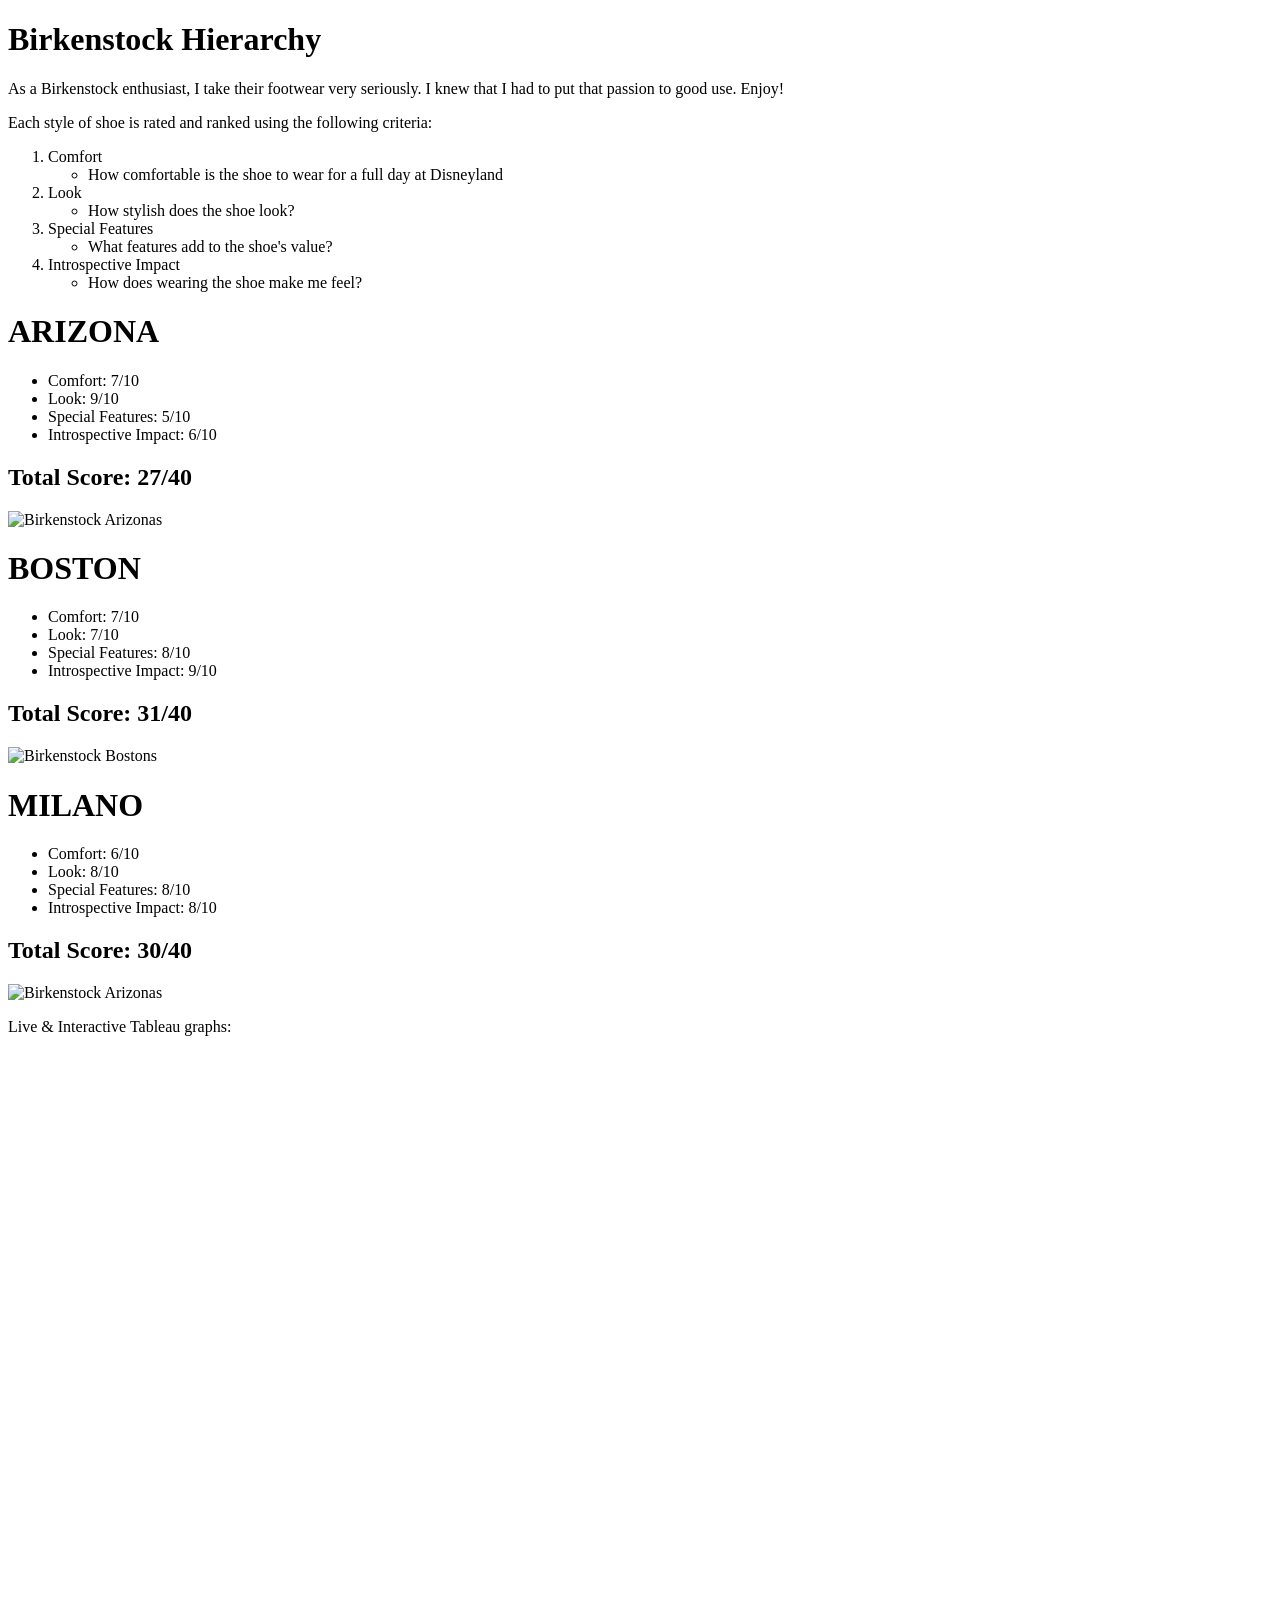
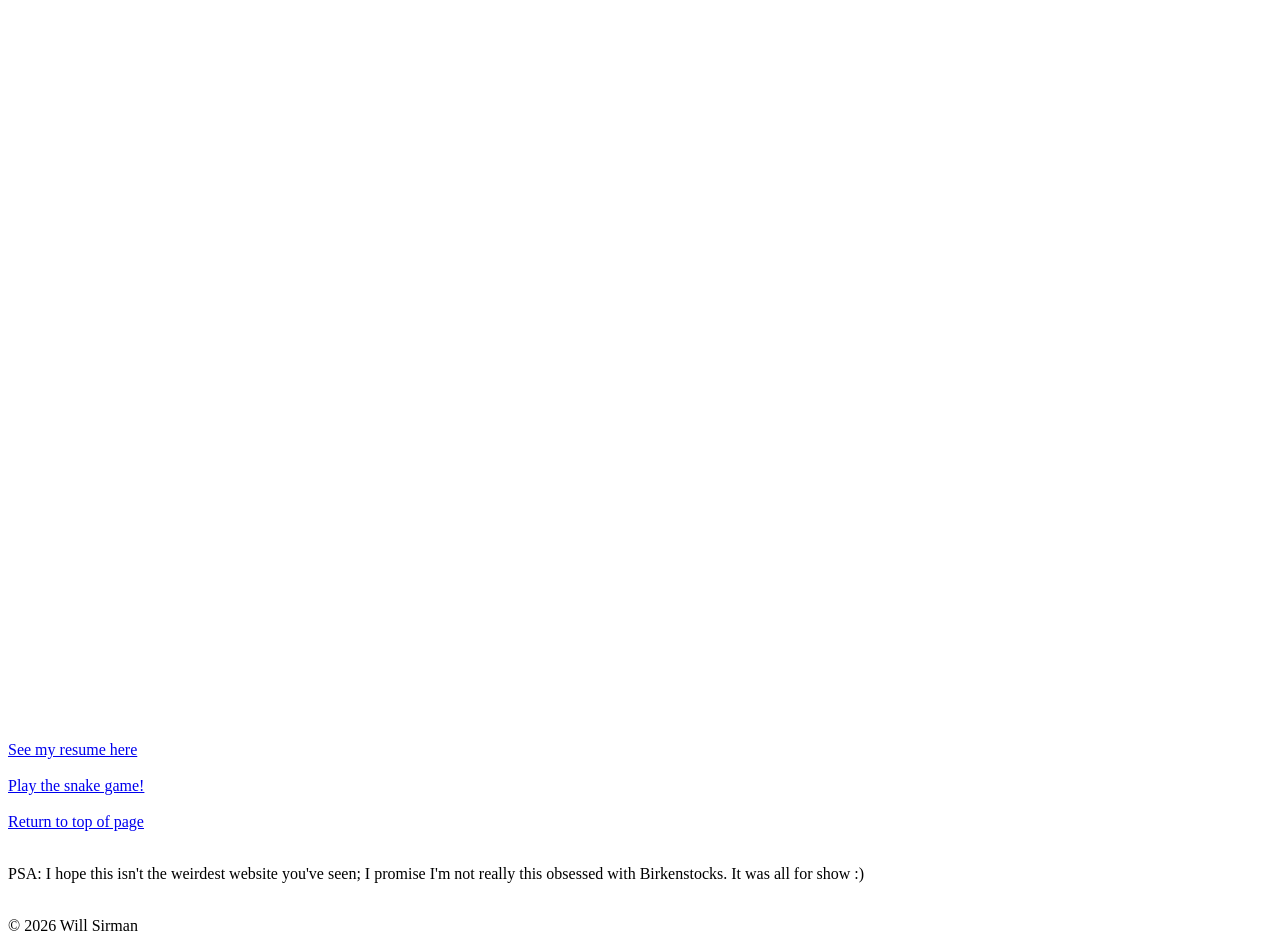
==== index.html @ cb6c4b24 "Add website files" ====
<!DOCTYPE html>
<html lang="en">
<head>
    <meta charset="UTF-8">
    <meta name="viewport" content="width=device-width, initial-scale=1.0">
    <title>From-Scratch Page</title>
    <link rel="stylesheet" type="text/css" href="../css/MyStyles.css">

</head>
<body>
    <div class="common header">
        <h1 id="top">Birkenstock Hierarchy</h1>
    </div>

    <div class="common subheader">
        <p>As a Birkenstock enthusiast, I take their footwear very seriously.
            I knew that I had to put that passion to good use. Enjoy! </p>
    </div>

    <div class="common scale">
        <p>Each style of shoe is rated and ranked using the following criteria:
            <ol>
                <li>Comfort</li>
                    <ul>
                        <li>How comfortable is the shoe to wear for a full day at Disneyland</li>
                    </ul>
                <li>Look</li>
                    <ul>
                        <li>How stylish does the shoe look?</li>
                    </ul>
                <li>Special Features</li>
                    <ul>
                        <li>What features add to the shoe's value?</li>
                    </ul>
                <li>Introspective Impact</li>
                    <ul>
                        <li>How does wearing the shoe make me feel?</li>
                    </ul>
            </ol>
        </p>
    </div>

    <div class="rankings">
        <div class="common Arizona">
            <h1>ARIZONA</h1>
            <ul>
                <li>Comfort: 7/10</li>
                <li>Look: 9/10</li>
                <li>Special Features: 5/10</li>
                <li>Introspective Impact: 6/10</li>
            </ul>
            <h2>Total Score: 27/40</h2>
            <img src="assets/img/arizona.jpg" alt="Birkenstock Arizonas">
        </div>

        <div class="common Boston">
            <h1>BOSTON</h1>
            <ul>
                <li>Comfort: 7/10</li>
                <li>Look: 7/10</li>
                <li>Special Features: 8/10</li>
                <li>Introspective Impact: 9/10</li>
            </ul>
            <h2>Total Score: 31/40</h2>
            <img src="assets/img/boston.jpg" alt="Birkenstock Bostons">
        </div>

        <div class="common Milano">
            <h1>MILANO</h1>
            <ul>
                <li>Comfort: 6/10</li>
                <li>Look: 8/10</li>
                <li>Special Features: 8/10</li>
                <li>Introspective Impact: 8/10</li>
            </ul>
            <h2>Total Score: 30/40</h2>
            <img src="assets/img/Milano.jpg" alt="Birkenstock Arizonas">
        </div>
    </div>
    <p class="common tabtitle">Live & Interactive Tableau graphs:</p>

<div class='tableauPlaceholder' id='viz1776133014313'>
    <noscript>
        <a href='#'>
            <img alt='BIRKENSTOCK SALES ANALYSIS'
                 src='https://public.tableau.com/static/images/Bi/BirkenstockAnalysis/DESCRIPTIVEANALYSIS/1_rss.png'
                 style='border: none' />
        </a>
    </noscript>

    <object class='tableauViz'>
        <param name='host_url' value='https://public.tableau.com/' />
        <param name='embed_code_version' value='3' />
        <param name='site_root' value='' />
        <param name='name' value='BirkenstockAnalysis/DESCRIPTIVEANALYSIS' />
        <param name='tabs' value='no' />
        <param name='toolbar' value='yes' />
        <param name='static_image' value='https://public.tableau.com/static/images/Bi/BirkenstockAnalysis/DESCRIPTIVEANALYSIS/1.png' />
        <param name='animate_transition' value='yes' />
        <param name='display_static_image' value='yes' />
        <param name='display_spinner' value='yes' />
        <param name='display_overlay' value='yes' />
        <param name='display_count' value='yes' />
        <param name='language' value='en-US' />
    </object>
</div>

<script type='text/javascript'>
    var divElement = document.getElementById('viz1776133014313');
    var vizElement = divElement.getElementsByTagName('object')[0];

    vizElement.style.width = '100%';
    vizElement.style.height = (divElement.offsetWidth * 0.75) + 'px';

    var scriptElement = document.createElement('script');
    scriptElement.src = 'https://public.tableau.com/javascripts/api/viz_v1.js';
    vizElement.parentNode.insertBefore(scriptElement, vizElement);
</script>
<br>
<div class="video">
<iframe width="560" height="315" src="https://www.youtube-nocookie.com/embed/jE7lg35RgiQ?si=fGVdCk2qnEZyLr0T" title="YouTube video player" frameborder="0" allow="accelerometer; autoplay; clipboard-write; encrypted-media; gyroscope; picture-in-picture; web-share" referrerpolicy="strict-origin-when-cross-origin" allowfullscreen></iframe>
</div>
    <nav class="common">
        <a href="resume.html" target="_blank">See my resume here</a>
        <br><br>
        <a href="ai.html" target="_blank">Play the snake game!</a>
        <br><br>
        <a href="#top" class="common">Return to top of page</a>
    </nav>
    <br>
    <p class="common psa">PSA: I hope this isn't the weirdest website you've seen; I promise I'm not really this obsessed with Birkenstocks. It was all for show :)</p>  
    <br>
    <div class="common footer">
        &copy; 2026 Will Sirman
    </div>
</body>
</html>
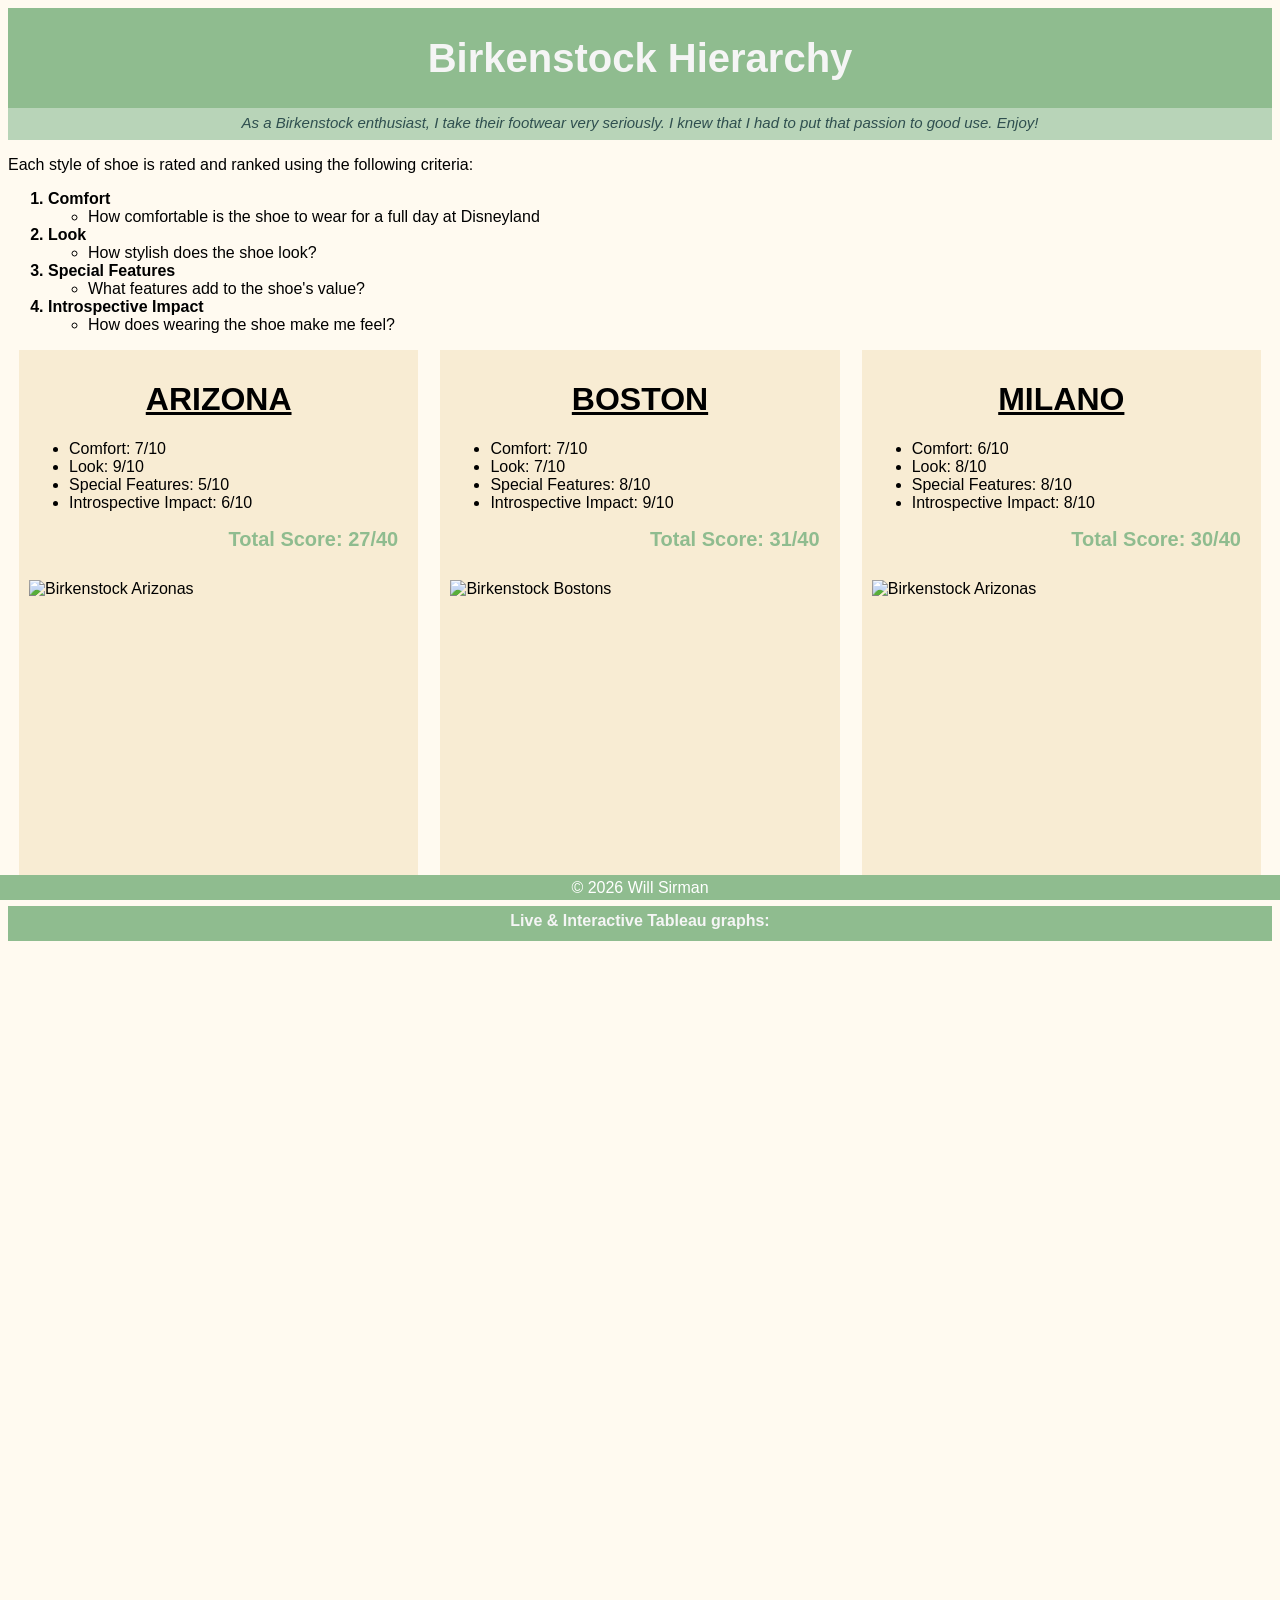
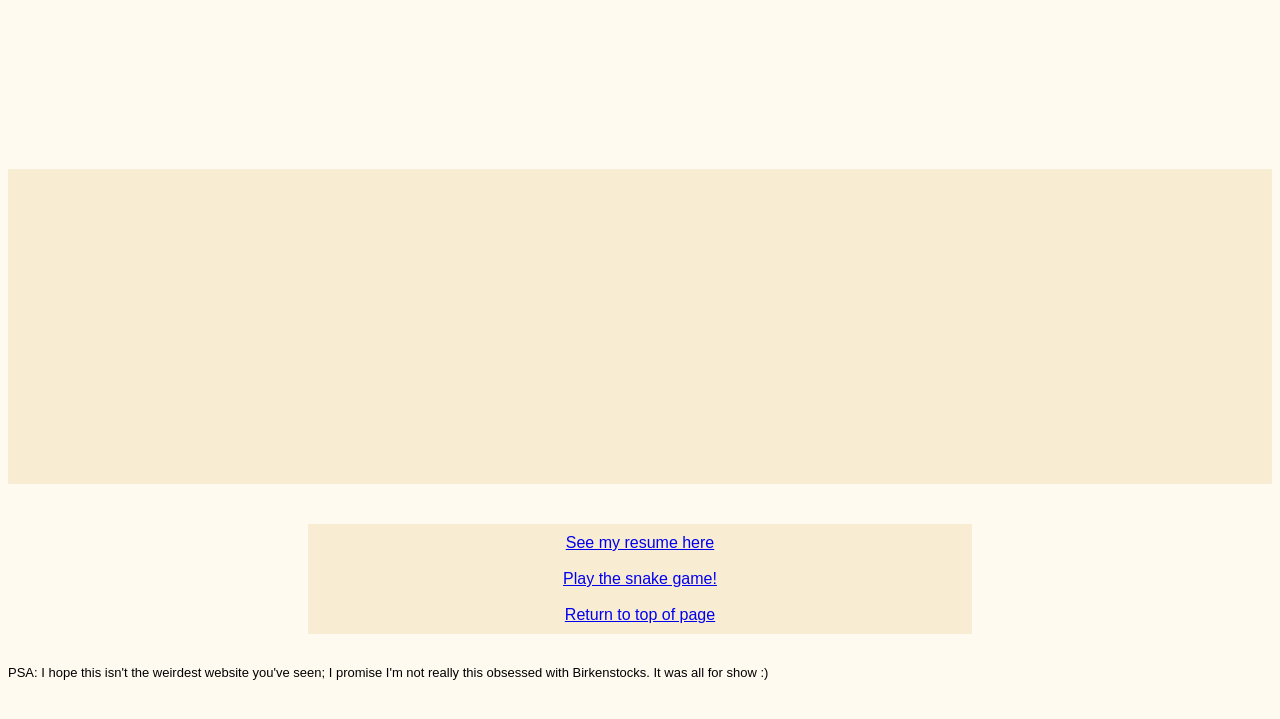
==== commit 06ed506b: "Fix CSS file paths" ====
--- a/index.html
+++ b/index.html
@@ -4,7 +4,7 @@
     <meta charset="UTF-8">
     <meta name="viewport" content="width=device-width, initial-scale=1.0">
     <title>From-Scratch Page</title>
-    <link rel="stylesheet" type="text/css" href="../css/MyStyles.css">
+    <link rel="stylesheet" type="text/css" href="css/myStyles.css">
 
 </head>
 <body>
--- a/css/myStyles.css
+++ b/css/myStyles.css
@@ -0,0 +1,123 @@
+.header h1{
+    margin: 0;
+    font-size: 2.5rem;
+}
+
+.header {
+    background-color: darkseagreen;
+    color: whitesmoke;
+    height: 100px;
+
+    display: flex;
+    justify-content: center;
+    align-items: center;
+    text-align: center;
+}
+
+.subheader {
+    font-weight: 400;
+    font-size: 15px;
+    height: 32px;
+    line-height: 0px;
+    text-align: center;
+    font-style: italic;
+    background-color: rgb(184, 212, 184);
+    overflow: hidden;
+    color: darkslategrey;
+}
+
+html{
+    background-color: floralwhite;
+}
+
+.rankings {
+    display: flex;
+    justify-content: space-around;
+    align-items: flex-start;
+}  
+
+.rankings img {
+    width: 100%;
+    height: 300px;
+    object-fit: scale-down;
+    display: block;
+}
+
+.Arizona, .Boston, .Milano {
+    background-color: rgb(248, 236, 211);
+    width: 30%;
+    padding: 10px;
+}
+
+.Arizona h1, .Boston h1, .Milano h1 {
+    text-align: center;
+    text-decoration: underline;
+}
+
+.Arizona h2, .Boston h2, .Milano h2 {
+    text-align: right;
+    margin-right: 10px;
+    font-size: 20px;
+    height: 35px;
+    color: darkseagreen;
+}
+
+ol{
+    font-weight: bold;
+}
+
+ul{
+    font-weight: lighter;
+}
+
+.common{
+    font-family: 'Segoe UI', Tahoma, Geneva, Verdana, sans-serif;
+}
+
+.tabtitle{
+    text-align: center;
+    background-color: darkseagreen;
+    color: whitesmoke;
+    height: 35px;
+    line-height: 30px;
+    font-weight: bold;
+}
+
+.tableauPlaceholder {
+    width: 100%;
+    max-width: 1000px;
+    margin: 0 auto;
+}
+
+.video{
+    display: flex;
+    justify-content: center;
+    margin: 40px 0;
+    background-color: rgb(248, 236, 211);
+    height: fit-content;
+    padding: 50;
+}
+
+.footer{
+    background-color: darkseagreen;
+    color: white;
+    height: 25px;
+    line-height: 25px;
+    position: fixed;
+    bottom: 0px;
+    right: 0px;
+    left: 0px;
+    text-align: center;
+}
+
+nav{
+    text-align: center;
+    background-color: rgb(248, 236, 211);
+    height: fit-content;
+    padding: 10px;
+    margin-inline: 300px;
+}
+
+.psa{
+    font-size: 13px;
+}
